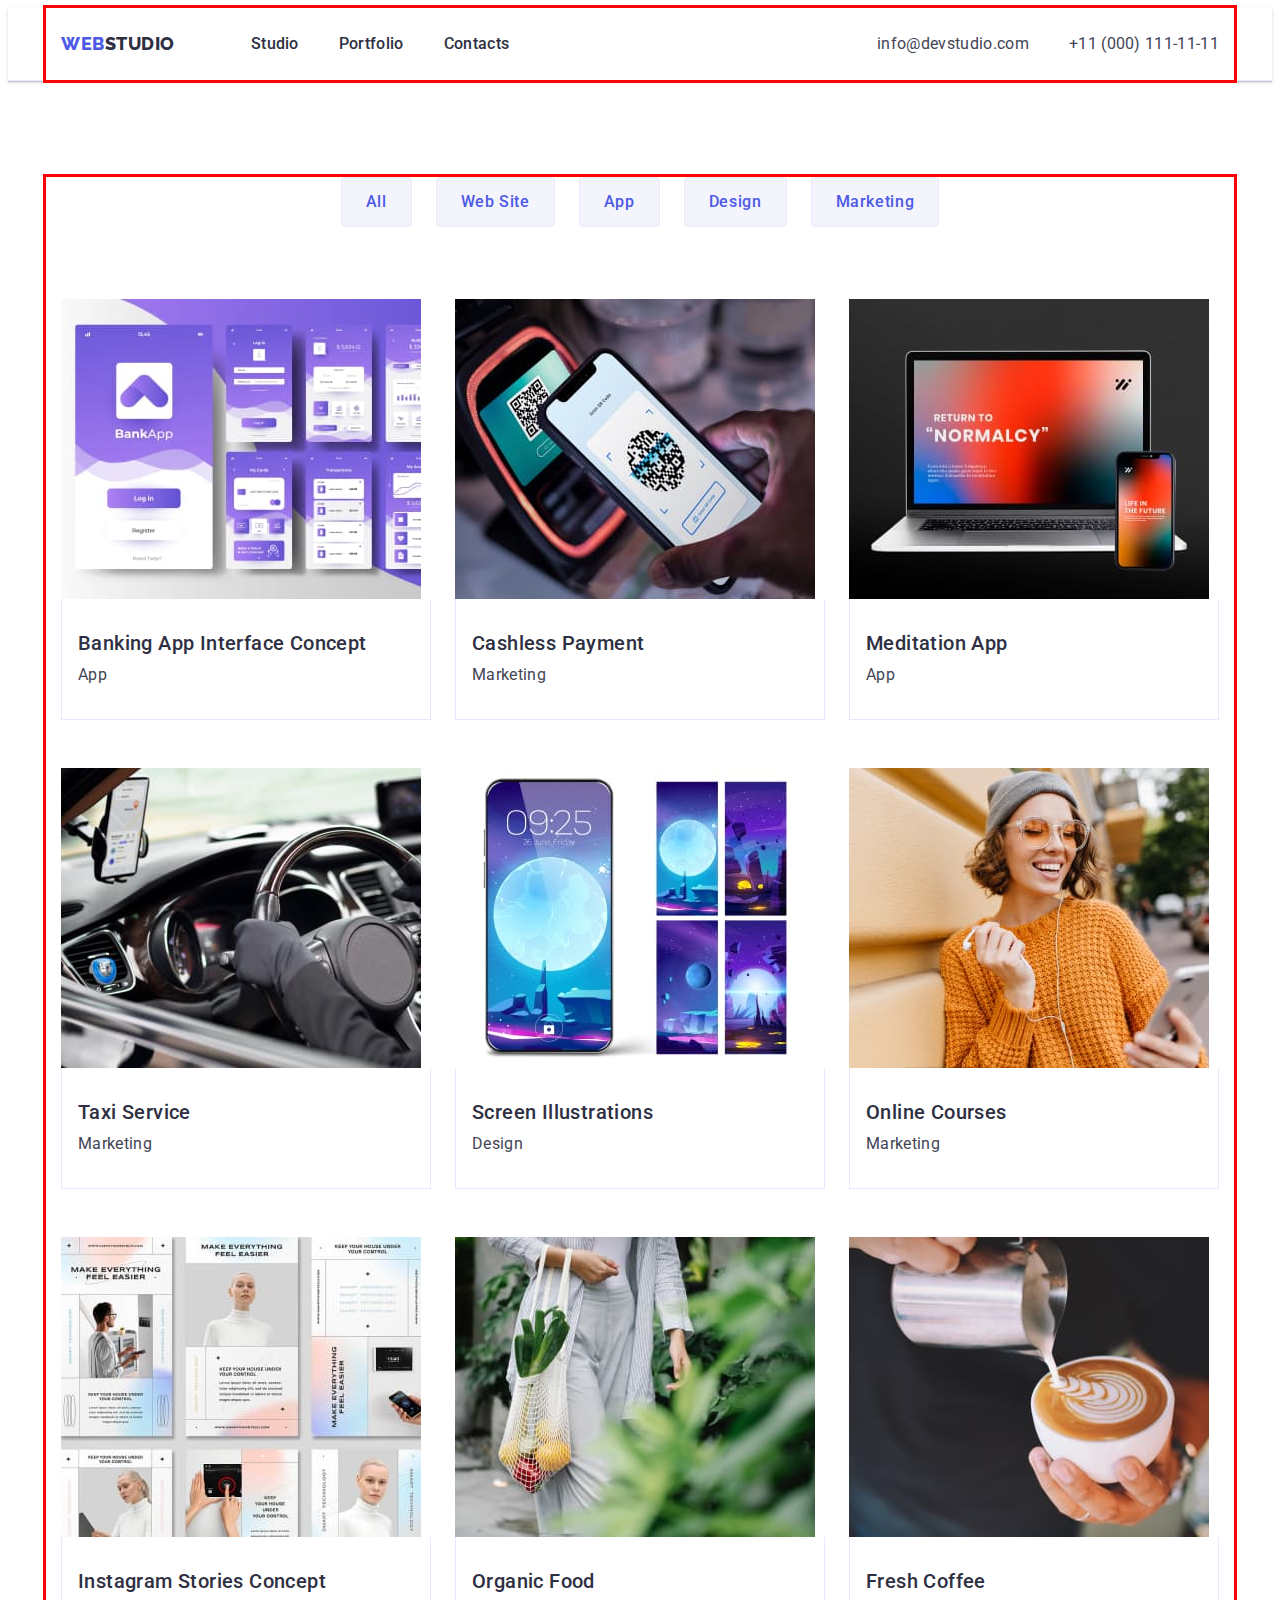
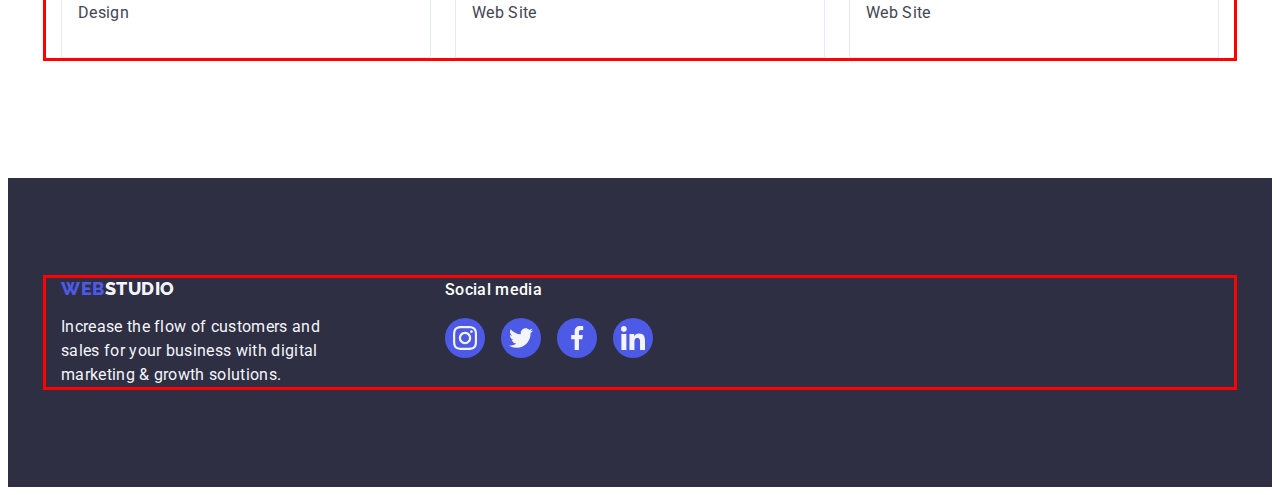
==== portfolio.html @ f40df697 "Initial commit" ====
<!DOCTYPE html>
<html lang="en">

<head>
    <meta charset="UTF-8">
    <meta name="viewport" content="width=device-width, initial-scale=1.0">
    <title>Home work two</title>
    <link rel="preconnect" href="https://fonts.googleapis.com">
    <link rel="preconnect" href="https://fonts.gstatic.com" crossorigin>
    <link
        href="https://fonts.googleapis.com/css2?family=Raleway:wght@800&family=Roboto:wght@400;500;700;900&display=swap"
        rel="stylesheet">
    <link rel="stylesheet" href="https://cdnjs.cloudflare.com/ajax/libs/modern-normalize/2.0.0/modern-normalize.min.css"
        integrity="sha512-4xo8blKMVCiXpTaLzQSLSw3KFOVPWhm/TRtuPVc4WG6kUgjH6J03IBuG7JZPkcWMxJ5huwaBpOpnwYElP/m6wg=="
        crossorigin="anonymous" referrerpolicy="no-referrer" />
    <link rel="stylesheet" href="./css/styles.css">
</head>

<body>
    <header class="header">
        <div class="container main-container">
            <nav class="header-navigation">
                <a href="./index.html" class="header-logo link">
                    Web<span class="logo-part">Studio</span>
                </a>

                <ul class="header-list list">

                    <li class="header-item">
                        <a href="./index.html" class="header-link link">Studio</a>
                    </li>

                    <li class="header-item">
                        <a href="./portfolio.html" class="header-link link">Portfolio</a>
                    </li>

                    <li class="header-item">
                        <a href="" class="header-link link">Contacts</a>
                    </li>

                </ul>
            </nav>

            <address class="contacts">
                <ul class="contacts-list list">

                    <li class="contacts-item">
                        <a href="mailto:info@devstudio.com" class="contacts-link link">info@devstudio.com</a>
                    </li>

                    <li class="contacts-item">
                        <a href="tel:+110001111111" class="contacts-link link">+11 (000) 111-11-11</a>
                    </li>

                </ul>
            </address>
        </div>
    </header>

    <main>

        <section class="main">
            <div class="container">
                <h1 class="main-services visually-hidden">List of services</h1>

                <ul class="main-services-list list">

                    <li>
                        <button type="button" class="main-item-button">All</button>
                    </li>

                    <li>
                        <button type="button" class="main-item-button">Web Site</button>
                    </li>

                    <li>
                        <button type="button" class="main-item-button">App</button>
                    </li>

                    <li>
                        <button type="button" class="main-item-button">Design</button>
                    </li>

                    <li>
                        <button type="button" class="main-item-button">Marketing</button>
                    </li>
                </ul>



                <ul class="main-images-list list">
                    <li class="main-list-item">
                        <a href="" class="main-item-link link">
                            <div class="main-images-container">
                                <img src="./images/img111.jpg" alt="interface concept" width="360">
                                <p class="main-images-text">14 Stylish and User-Friendly App Design Concepts · Task
                                    Manager App · Calorie Tracker
                                    App · Exotic Fruit Ecommerce App ·
                                    Cloud Storage App
                                </p>
                            </div>
                            <div class="second-container">
                                <h2 class="main-item-title">Banking App Interface Concept</h2>
                                <p class="main-item-text">App</p>
                            </div>
                        </a>

                    </li>

                    <li class="main-list-item">
                        <a href="" class="main-item-link link">
                            <div class="main-images-container">
                                <img src="./images/img222.jpg" alt="payment by phone" width="360">
                                <p class="main-images-text">14 Stylish and User-Friendly App Design Concepts · Task
                                    Manager App · Calorie Tracker
                                    App · Exotic Fruit Ecommerce App ·
                                    Cloud Storage App
                                </p>
                            </div>
                            <div class="second-container">
                                <h2 class="main-item-title">Cashless Payment</h2>
                                <p class="main-item-text">Marketing</p>
                            </div>
                        </a>

                    </li>

                    <li class="main-list-item">
                        <a href="" class="main-item-link link">
                            <div class="main-images-container">
                                <img src="./images/img333.jpg" alt="laptop and phone with text on screens" width="360">
                                <p class="main-images-text">14 Stylish and User-Friendly App Design Concepts · Task
                                    Manager App · Calorie Tracker
                                    App · Exotic Fruit Ecommerce App ·
                                    Cloud Storage App
                                </p>
                            </div>
                            <div class="second-container">
                                <h2 class="main-item-title">Meditation App</h2>
                                <p class="main-item-text">App</p>
                            </div>
                        </a>

                    </li>


                    <li class="main-list-item">
                        <a href="" class="main-item-link link">
                            <div class="main-images-container">
                                <img src="./images/img1111.jpg" alt="steering wheel and part of the car interior"
                                    width="360">
                                <p class="main-images-text">14 Stylish and User-Friendly App Design Concepts · Task
                                    Manager App · Calorie Tracker
                                    App · Exotic Fruit Ecommerce App ·
                                    Cloud Storage App
                                </p>
                            </div>
                            <div class="second-container">
                                <h2 class="main-item-title">Taxi Service</h2>
                                <p class="main-item-text">Marketing</p>
                            </div>
                        </a>

                    </li>

                    <li class="main-list-item">
                        <a href="" class="main-item-link link">
                            <div class="main-images-container">
                                <img src="./images/img2222.jpg" alt="phone lock screen" width="360">
                                <p class="main-images-text">14 Stylish and User-Friendly App Design Concepts · Task
                                    Manager App · Calorie Tracker
                                    App · Exotic Fruit Ecommerce App ·
                                    Cloud Storage App
                                </p>
                            </div>
                            <div class="second-container">
                                <h2 class="main-item-title">Screen Illustrations</h2>
                                <p class="main-item-text">Design</p>
                            </div>
                        </a>

                    </li>

                    <li class="main-list-item">
                        <a href="" class="main-item-link link">
                            <div class="main-images-container">
                                <img src="./images/img3333.jpg" alt="woman in headphones looking at her phone"
                                    width="360">
                                <p class="main-images-text">14 Stylish and User-Friendly App Design Concepts · Task
                                    Manager App · Calorie Tracker
                                    App · Exotic Fruit Ecommerce App ·
                                    Cloud Storage App
                                </p>
                            </div>
                            <div class="second-container">
                                <h2 class="main-item-title">Online Courses</h2>
                                <p class="main-item-text">Marketing</p>
                            </div>
                        </a>

                    </li>





                    <li class="main-list-item">
                        <a href="" class="main-item-link link">
                            <div class="main-images-container">
                                <img src="./images/imgone.jpg" alt="images with text" width="360">
                                <p class="main-images-text">14 Stylish and User-Friendly App Design Concepts · Task
                                    Manager App · Calorie Tracker
                                    App · Exotic Fruit Ecommerce App ·
                                    Cloud Storage App
                                </p>
                            </div>
                            <div class="second-container">
                                <h2 class="main-item-title">Instagram Stories Concept</h2>
                                <p class="main-item-text">Design</p>
                            </div>
                        </a>

                    </li>

                    <li class="main-list-item">
                        <a href="" class="main-item-link link">
                            <div class="main-images-container">
                                <img src="./images/imgtwo.jpg" alt="woman carrying groceries in a bag" width="360">
                                <p class="main-images-text">14 Stylish and User-Friendly App Design Concepts · Task
                                    Manager App · Calorie Tracker
                                    App · Exotic Fruit Ecommerce App ·
                                    Cloud Storage App
                                </p>
                            </div>
                            <div class="second-container">
                                <h2 class="main-item-title">Organic Food</h2>
                                <p class="main-item-text">Web Site</p>
                            </div>
                        </a>

                    </li>

                    <li class="main-list-item">
                        <a href="" class="main-item-link link">
                            <div class="main-images-container">
                                <img src="./images/imgthree.jpg" alt="man pouring coffee into a cup" width="360">
                                <p class="main-images-text">14 Stylish and User-Friendly App Design Concepts · Task
                                    Manager App · Calorie Tracker
                                    App · Exotic Fruit Ecommerce App ·
                                    Cloud Storage App
                                </p>
                            </div>
                            <div class="second-container">
                                <h2 class="main-item-title">Fresh Coffee</h2>
                                <p class="main-item-text">Web Site</p>
                            </div>
                        </a>

                    </li>

                </ul>
            </div>

        </section>

    </main>

    <footer class="second-logo">
        <div class="container footer-container">
            <div class="second-logo-container">
                <a href="./index.html" class="second-logo-link link">
                    Web<span class="second-logo-part">Studio</span>
                </a>
                <p class="second-logo-text">Increase the flow of customers and sales for your business with digital
                    marketing & growth solutions.
                </p>
            </div>
            <div class="secon-footer-container">
                <p class="second-footer-text">Social media</p>
                <ul class="second-footer-list list">
                    <li class="second-footer-item">
                        <a class="second-footer-link" href="">
                            <svg class="secon-footer-svg" width="24" height="24">
                                <use href="./images/icons.svg#icon-instagram"></use>
                            </svg>
                        </a>
                    </li>
                    <li class="second-footer-item">
                        <a class="second-footer-link" href="">
                            <svg class="secon-footer-svg" width="24" height="24">
                                <use href="./images/icons.svg#icon-twitter"></use>
                            </svg>
                        </a>
                    </li>
                    <li class="second-footer-item">
                        <a class="second-footer-link" href="">
                            <svg class="secon-footer-svg" width="24" height="24">
                                <use href="./images/icons.svg#icon-facebook"></use>
                            </svg>
                        </a>
                    </li>
                    <li class="second-footer-item">
                        <a class="second-footer-link" href="">
                            <svg class="secon-footer-svg" width="24" height="24">
                                <use href="./images/icons.svg#icon-linkedin"></use>
                            </svg>
                        </a>
                    </li>
                </ul>
            </div>
        </div>

    </footer>


</body>

</html>
---- css/styles.css ----
:root {
     --main-text-color: #434455;
     --secondary-text-color: #2E2F42;
     --main-bg-color: #FFF;
     --secobdary-bg-color: #F4F4FD;
     --main-focus-color: #4D5AE5;
     --border-color: #8e8f99;
}

/* Reset */

h1,
h2,
h3,
p {
     margin: 0;
}

/* All */

img {
     display: block;
}

.container {
     width: 1158px;
     padding: 0 15px;
     margin: 0 auto;
     outline: solid red;
}

body {
     font-family: 'Roboto', sans-serif;
     background-color: var(--main-bg-color);
     color: var(--main-text-color)
}

.link {
     text-decoration: none;
}

.list {
     list-style: none;
     margin: 0;
     padding: 0;
}

.visually-hidden {
     position: absolute;
     width: 1px;
     height: 1px;
     margin: -1px;
     border: 0;
     padding: 0;
     white-space: nowrap;
     clip-path: inset(100%);
     clip: rect(0 0 0 0);
     overflow: hidden;
}

/* logo */

.header {
     border-bottom: 1px solid #e7e9fc;
     box-shadow: 0px 2px 1px rgba(46, 47, 66, 0.08), 0px 1px 1px rgba(46, 47, 66, 0.16), 0px 1px 6px rgba(46, 47, 66, 0.08);
}

.header-logo {
     font-size: 18px;
     font-family: 'Raleway', sans-serif;
     font-weight: 800;
     line-height: 1.17;
     letter-spacing: 0.54px;
     text-transform: uppercase;
     color: var(--main-focus-color);
     margin-right: 76px;
}

.logo-part {
     color: var(--secondary-text-color);
}

/* Header navigation */

.header-navigation {
     display: flex;
     align-items: center;
}

.header-list {
     display: flex;
     gap: 40px;
}

.header-link {
     font-size: 16px;
     font-weight: 500;
     line-height: 1.5;
     letter-spacing: 0.02em;
     color: var(--secondary-text-color);
     padding-top: 24px;
     padding-bottom: 24px;
     display: block;
     position: relative;
     transition: color 250ms cubic-bezier(0.4, 0, 0.2, 1);
     
}

.header-link::after {
     display: block;
     content: "";
     position: absolute;
     left: 0;
     bottom: -1px;
     height: 4px;
     background-color: #404BBF;
     border-radius: 2px;
     transition: color 250ms cubic-bezier(0.4, 0, 0.2, 1);
}

.header-link:hover,
.header-link:focus {
     color: #404BBF;
}

.main-container {
     display: flex;
     align-items: center;
}

.contacts {
     font-style: normal;
     margin-left: auto;
}

.contacts-list {
     display: flex;
     gap: 40px;

}

.contacts-link {
     font-size: 16px;
     line-height: 1.5;
     letter-spacing: 0.02em;
     color: var(--main-text-color);
     transition: color 250ms cubic-bezier(0.4, 0, 0.2, 1);
}

.contacts-link:hover,
.contacts-link:focus {
     color: #404bbf;
}

/* Hero section */

.hero {
     background-color: rgba(46, 47, 66, 0.7);
     padding-top: 188px;
     padding-bottom: 188px;
     background-image: linear-gradient(rgba(46, 47, 66, 0.70), rgba(46, 47, 66, 0.70)), url(../images/people-office.jpg);
     background-size: cover;
     background-repeat: no-repeat;
     background-position: center;
     max-width: 1440px;
     margin: 0 auto;
     box-shadow: 0px 4px 4px 0px rgba(0, 0, 0, 0.25);
     border: 1px solid #000;
}

.hero-title {
     font-size: 56px;
     font-weight: 700;
     line-height: 1.07;
     letter-spacing: 0.02em;
     text-align: center;
     color: var(--main-bg-color);
     max-width: 496px;
     margin-left: auto;
     margin-right: auto;
     margin-bottom: 48px;
}

.hero-button {
     font-size: 16px;
     font-family: 'Roboto', sans-serif;
     font-weight: 500;
     line-height: 1.5;
     letter-spacing: 0.04em;
     background-color: var(--main-focus-color);
     color: var(--main-bg-color);
     cursor: pointer;
     display: block;
     min-width: 169px;
     height: 56px;
     border: none;
     border-radius: 4px;
     margin-left: auto;
     margin-right: auto;
     transition: background-color 250ms cubic-bezier(0.4, 0, 0.2, 1);

}

.hero-button:hover,
.hero-button:focus {
     background-color: #404bbf;
}

/* Features section */

.features {
     padding-top: 120px;
     padding-bottom: 120px;
}

.features-list {
     display: flex;
     gap: 24px;
}

.features-list-item {
     width: calc((100% - 72px) / 4);
     flex-shrink: 0;
}

.features-renctangle {
     border-radius: 4px;
     background-color: var(--secobdary-bg-color);
     width: 264px;
     height: 112px;
     margin-bottom: 8px;
     display: flex;
     justify-content: center;
     align-items: center;
}

.features-item-title {
     font-size: 20px;
     font-family: Roboto;
     font-weight: 500;
     line-height: 1.2;
     letter-spacing: 0.02em;
     color: var(--secondary-text-color);
     margin-bottom: 8px;

}

.features-item-text {
     font-size: 16px;
     line-height: 1.5;
     letter-spacing: 0.02em;
     color: var(--main-text-color);
}

/* Work section */

.work {
     padding-bottom: 120px;
}

.work-title {
     font-size: 36px;
     font-weight: 700;
     line-height: 1.11;
     letter-spacing: 0.02em;
     text-transform: capitalize;
     text-align: center;
     color: var(--secondary-text-color);
     margin-bottom: 72px;
}

.work-list {
     display: flex;
     gap: 24px;
}

.work-item {
     width: calc((100% - 48px) / 3);
}

/* Team section */

.team {
     background-color: var(--secobdary-bg-color);
     padding-top: 120px;
     padding-bottom: 120px;
}

.team-title {
     font-size: 36px;
     font-weight: 700;
     line-height: 1.11;
     letter-spacing: 0.02em;
     text-transform: capitalize;
     text-align: center;
     color: var(--secondary-text-color);
     margin-bottom: 72px;
}

.team-list {
     display: flex;
     gap: 24px;
}

.team-list-icon {
     display: flex;
     justify-content: center;
     gap: 24px;
     margin-top: 8px;
}

.team-item-icon {
     width: 40px;
     height: 40px;
}

.team-link-icon {
     width: 100%;
     height: 100%;
     background-color: var(--main-focus-color);
     border-radius: 50%;
     display: flex;
     align-items: center;
     justify-content: center;
     transition: background-color 250ms cubic-bezier(0.4, 0, 0.2, 1);
}

.team-link-icon:hover,
.team-link-icon:focus {
     background-color: #404BBF;;
}

.team-svg-icon {
     fill: var(--secobdary-bg-color);
}

.container-item {
     padding-top: 32px;
     padding-bottom: 32px;
     padding-left: 16px;
     padding-right: 16px;
}

.team-list-item {
     background-color: var(--main-bg-color);
     width: calc((100% - 72px) / 4);
     border-radius: 0px 0px 4px 4px;
     box-shadow: 0px 2px 1px 0px rgba(46, 47, 66, 0.08), 0px 1px 1px 0px rgba(46, 47, 66, 0.16), 0px 1px 6px 0px rgba(46, 47, 66, 0.08);
}

.team-item-title {
     font-size: 20px;
     font-weight: 500;
     line-height: 1.2;
     letter-spacing: 0.02em;
     color: var(--secondary-text-color);
     text-align: center;
     margin-bottom: 8px;
}

.team-item-text {
     font-size: 16px;
     line-height: 1.5;
     letter-spacing: 0.02em;
     color: var(--main-text-color);
     text-align: center;
}

/* Customers */

.customers {
     padding-top: 120px;
     padding-bottom: 120px;
}

.customers-title {
      color: var(--secondary-text-color);
      text-align: center;
      font-size: 36px;
      font-weight: 700;
      line-height: 1.11;
      letter-spacing: 0.02em;
      text-transform: capitalize;
      margin-bottom: 72px;
}

.customers-list {
     display: flex;
     gap: 24px;
}

.customers-rectangle {
     border-radius: 4px;
     border: 1px solid #8E8F99;
     width: 100%;
     height: 100%;
     display: flex;
     justify-content: center;
     align-items: center;
     color: var(--border-color);
     transition: border-color 250ms cubic-bezier(0.4, 0, 0.2, 1), color 250ms cubic-bezier(0.4, 0, 0.2, 1);
}

.customers-rectangle:hover,
.customers-rectangle:focus {
     border-color: #404BBF;
     color: #404BBF;
}

.customers-item {
     width: 168px;
     height: 88px;
}

.customers-icon {
     fill: currentColor;
}


/* Footer */

.second-logo {
     background-color: var(--secondary-text-color);
     padding-top: 100px;
     padding-bottom: 100px;
}

.second-logo-link {
     font-size: 18px;
     font-family: 'Raleway', sans-serif;
     font-weight: 800;
     line-height: 1.17;
     letter-spacing: 0.03em;
     text-transform: uppercase;
     color: var(--main-focus-color);
     display: inline-block;
     margin-bottom: 16px;
}

.second-logo-part {
     color: var(--secobdary-bg-color);
}

.second-logo-text {
     font-size: 16px;
     line-height: 1.5;
     letter-spacing: 0.02em;
     color: var(--secobdary-bg-color);
     max-width: 264px;
}

.second-footer-text {
     font-weight: 500;
     font-size: 16px;
     line-height: 1.5;
     letter-spacing: 0.02em;
     color: var(--main-bg-color);
     margin-bottom: 16px;
}

.second-footer-list {
     display: flex;
     gap: 16px;
}

.second-footer-item {
     width: 40px;
     height: 40px;
}

.second-footer-link {
     width: 100%;
     height: 100%;
     background-color: var(--main-focus-color);
     border-radius: 50%;
     display: flex;
     align-items: center;
     justify-content: center;
     transition: background-color 250ms cubic-bezier(0.4, 0, 0.2, 1);

}

.second-footer-link:hover,
.second-footer-link:focus {
     background-color: #31d0aa;
}

.secon-footer-svg {
     fill: var(--secobdary-bg-color);
}

.footer-container {
     display: flex;
     align-items: baseline;
}

.second-logo-container {
     margin-right: 120px;
}



/* Portfolio services */

.main {
     padding-top: 96px;
     padding-bottom: 120px;
}

.main-services-list {
     display: flex;
     justify-content: center;
     gap: 24px;
     margin-bottom: 72px;
}

.main-item-button {
     font-size: 16px;
     font-family: 'Roboto', sans-serif;
     font-weight: 500;
     line-height: 1.5;
     letter-spacing: 0.04em;
     color: var(--main-focus-color);
     background-color: var(--secobdary-bg-color);
     cursor: pointer;
     padding-top: 12px;
     padding-bottom: 12px;
     padding-left: 24px;
     padding-right: 24px;
     border: 1px solid #e7e9fc;
     border-radius: 4px;
     transition: 
      color 250ms cubic-bezier(0.4, 0, 0.2, 1),
      background-color 250ms cubic-bezier(0.4, 0, 0.2, 1),
      border-color 250ms cubic-bezier(0.4, 0, 0.2, 1),
      box-shadow 250ms cubic-bezier(0.4, 0, 0.2, 1);

}

.main-item-button:hover,
.main-item-button:focus {
     color: var(--main-bg-color);
     background-color: #404BBF;
     border: 1px solid transparent;
     box-shadow: 0px 2px 2px 0px rgba(0, 0, 0, 0.12), 0px 2px 1px 0px rgba(0, 0, 0, 0.08), 0px 3px 1px 0px rgba(0, 0, 0, 0.10);
}

/* Images */

.main-images-list {
     display: flex;
     flex-wrap: wrap;
     column-gap: 24px;
     row-gap: 48px;
}

.main-list-item {
     width: calc((100% - 48px) / 3);

}

.main-images-list .main-item-title {
     font-size: 20px;
     font-weight: 500;
     line-height: 1.2;
     letter-spacing: 0.02em;
     color: var(--secondary-text-color);
     margin-bottom: 8px;
}

.main-images-list .main-item-text {
     font-size: 16px;
     line-height: 1.5;
     letter-spacing: 0.02em;
     color: var(--main-text-color)
}

.main-images-text {
     position: absolute;
     top: 0;
     font-size: 16px;
     line-height: 1.5;
     letter-spacing: 0.02em;
     color: var(--secobdary-bg-color);
     padding: 40px 32px;
     background-color: var(--main-focus-color);
     height: 100%;
     width: 100%;
     transform: translateY(100%);
     transition: transform 250ms cubic-bezier(0.4, 0, 0.2, 1);
}

.main-images-container {
     position: relative;
     overflow: hidden;
}

.second-container {
     padding-top: 32px;
     padding-bottom: 32px;
     padding-left: 16px;
     padding-right: 16px;
     border: 1px solid #e7e9fc;
     border-top: none;
}

.main-item-link {
     display: block;
     transition: box-shadow 250ms cubic-bezier(0.4, 0, 0.2, 1);
}

.main-item-link:hover p,
.main-item-link:focus p{
     box-shadow: 
      0px 1px 6px rgba(46, 47, 66, 0.08),
      0px 1px 1px rgba(46, 47, 66, 0.16),
      0px 2px 1px rgba(46, 47, 66, 0.08);
     transform: translateY(0%);
}

.backdrop {
     background-color: rgba(46, 47, 66, 0.4);
     width: 100%;
     height: 100%;
     position: fixed;
     top: 0;
     left: 0;
     transition: opacity 250ms cubic-bezier(0.4, 0, 0.2, 1), visibility 250ms cubic-bezier(0.4, 0, 0.2, 1);
}

.is-hidden {
     opacity: 0;
     visibility: hidden;
     pointer-events: none;
}

.backdrop-modal {
     position: absolute;
     top: 50%;
     left: 50%;
     transform: translate(-50%, -50%) scale(1);
     width: 408px;
     min-height: 584px;
     background: #fcfcfc;
     box-shadow: 
      0px 1px 1px rgba(0, 0, 0, 0.14),
      0px 1px 3px rgba(0, 0, 0, 0.12),
      0px 2px 1px rgba(0, 0, 0, 0.2);
      border-radius: 4px;
     transition: transform 250ms cubic-bezier(0.4, 0, 0.2, 1);
}

.backdrop-btn {
     position: absolute;
     top: 24px;
     right: 24px;
     width: 24px;
     height: 24px;
     border-radius: 50%;
     display: flex;
     align-items: center;
     justify-content: center;
     background-color: #e7e9fc;
     border: 1px solid rgba(0, 0, 0, 0.1);
     padding: 0;
     cursor: pointer;
     transition: background-color 250ms cubic-bezier(0.4, 0, 0.2, 1), border 250ms cubic-bezier(0.4, 0, 0.2, 1);
}

.backdrop-btn:hover,
.backdrop-btn:focus {
     background-color: #404bbf;
     border: none;
     fill: var(--main-bg-color);
}

.backdrop-icon {
     transition: fill 250ms cubic-bezier(0.4, 0, 0.2, 1);
}
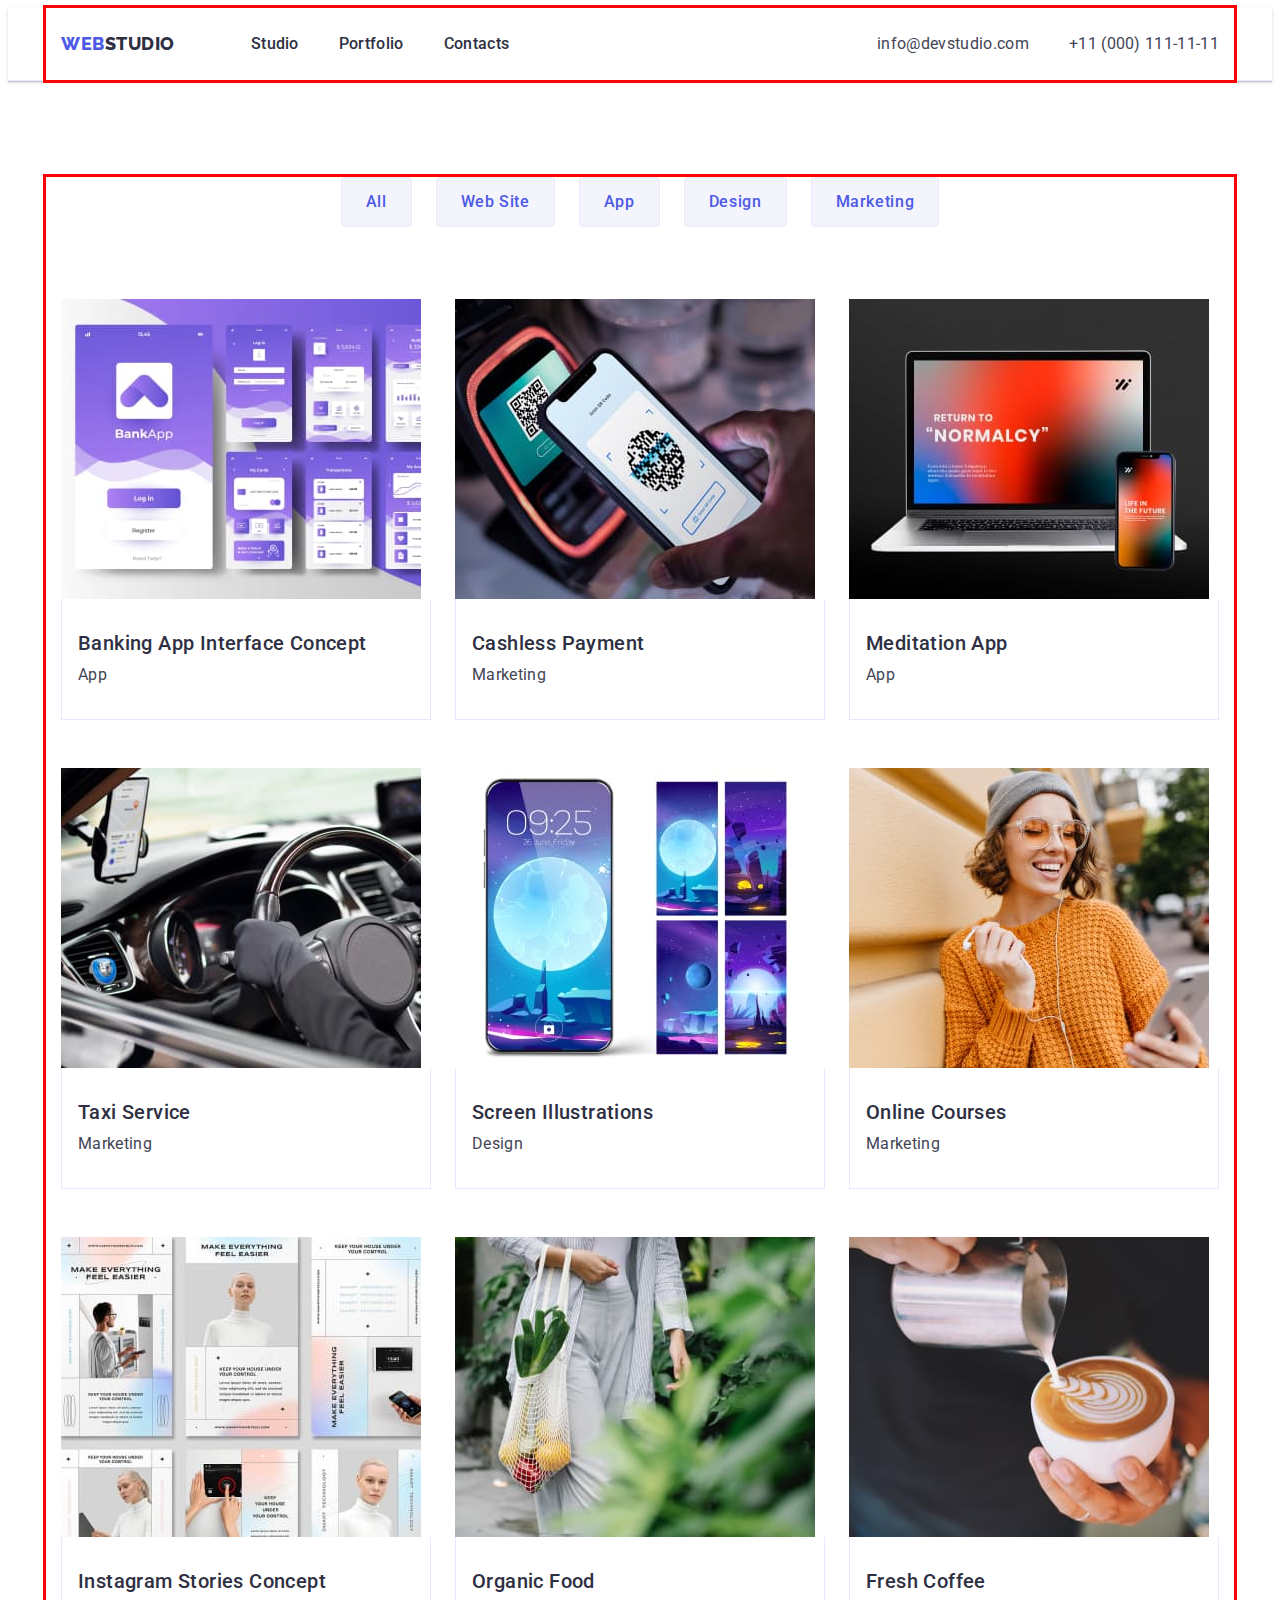
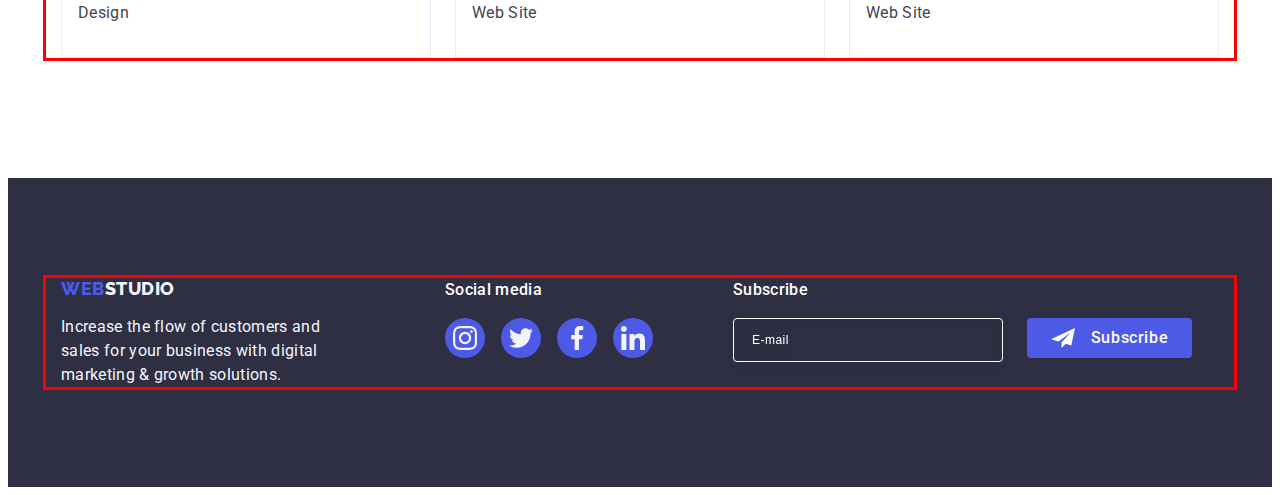
==== commit d0e80f84: "footer" ====
--- a/portfolio.html
+++ b/portfolio.html
@@ -308,6 +308,22 @@
                     </li>
                 </ul>
             </div>
+            <div class="sub">
+                <p class="sub-text">
+                    Subscribe
+                </p>
+                <form class="sub-form">
+                    <label class="sub-label">
+                        <input class="sub-input" type="email" name="email" placeholder="E-mail">
+                    </label>
+                    <button class="sub-btn" type="submit">
+                        <svg class="sub-svg" width="24" height="24">
+                            <use href="./images/fly.svg#icon-fly"></use>
+                        </svg>
+                        Subscribe
+                    </button>
+                </form>
+            </div>
         </div>
 
     </footer>
--- a/css/styles.css
+++ b/css/styles.css
@@ -5,6 +5,7 @@
      --secobdary-bg-color: #F4F4FD;
      --main-focus-color: #4D5AE5;
      --border-color: #8e8f99;
+     --input-bg: #404bbf;
 }
 
 /* Reset */
@@ -103,7 +104,7 @@
      display: block;
      position: relative;
      transition: color 250ms cubic-bezier(0.4, 0, 0.2, 1);
-     
+
 }
 
 .header-link::after {
@@ -327,7 +328,8 @@
 
 .team-link-icon:hover,
 .team-link-icon:focus {
-     background-color: #404BBF;;
+     background-color: #404BBF;
+     ;
 }
 
 .team-svg-icon {
@@ -374,14 +376,14 @@
 }
 
 .customers-title {
-      color: var(--secondary-text-color);
-      text-align: center;
-      font-size: 36px;
-      font-weight: 700;
-      line-height: 1.11;
-      letter-spacing: 0.02em;
-      text-transform: capitalize;
-      margin-bottom: 72px;
+     color: var(--secondary-text-color);
+     text-align: center;
+     font-size: 36px;
+     font-weight: 700;
+     line-height: 1.11;
+     letter-spacing: 0.02em;
+     text-transform: capitalize;
+     margin-bottom: 72px;
 }
 
 .customers-list {
@@ -529,11 +531,11 @@
      padding-right: 24px;
      border: 1px solid #e7e9fc;
      border-radius: 4px;
-     transition: 
-      color 250ms cubic-bezier(0.4, 0, 0.2, 1),
-      background-color 250ms cubic-bezier(0.4, 0, 0.2, 1),
-      border-color 250ms cubic-bezier(0.4, 0, 0.2, 1),
-      box-shadow 250ms cubic-bezier(0.4, 0, 0.2, 1);
+     transition:
+          color 250ms cubic-bezier(0.4, 0, 0.2, 1),
+          background-color 250ms cubic-bezier(0.4, 0, 0.2, 1),
+          border-color 250ms cubic-bezier(0.4, 0, 0.2, 1),
+          box-shadow 250ms cubic-bezier(0.4, 0, 0.2, 1);
 
 }
 
@@ -610,11 +612,11 @@
 }
 
 .main-item-link:hover p,
-.main-item-link:focus p{
-     box-shadow: 
-      0px 1px 6px rgba(46, 47, 66, 0.08),
-      0px 1px 1px rgba(46, 47, 66, 0.16),
-      0px 2px 1px rgba(46, 47, 66, 0.08);
+.main-item-link:focus p {
+     box-shadow:
+          0px 1px 6px rgba(46, 47, 66, 0.08),
+          0px 1px 1px rgba(46, 47, 66, 0.16),
+          0px 2px 1px rgba(46, 47, 66, 0.08);
      transform: translateY(0%);
 }
 
@@ -626,6 +628,7 @@
      top: 0;
      left: 0;
      transition: opacity 250ms cubic-bezier(0.4, 0, 0.2, 1), visibility 250ms cubic-bezier(0.4, 0, 0.2, 1);
+     padding: 72px 24px 24px 24px;
 }
 
 .is-hidden {
@@ -642,11 +645,11 @@
      width: 408px;
      min-height: 584px;
      background: #fcfcfc;
-     box-shadow: 
-      0px 1px 1px rgba(0, 0, 0, 0.14),
-      0px 1px 3px rgba(0, 0, 0, 0.12),
-      0px 2px 1px rgba(0, 0, 0, 0.2);
-      border-radius: 4px;
+     box-shadow:
+          0px 1px 1px rgba(0, 0, 0, 0.14),
+          0px 1px 3px rgba(0, 0, 0, 0.12),
+          0px 2px 1px rgba(0, 0, 0, 0.2);
+     border-radius: 4px;
      transition: transform 250ms cubic-bezier(0.4, 0, 0.2, 1);
 }
 
@@ -676,4 +679,188 @@
 
 .backdrop-icon {
      transition: fill 250ms cubic-bezier(0.4, 0, 0.2, 1);
+}
+
+.sub-text {
+     margin-bottom: 16px;
+     font-weight: 500;
+     font-size: 16px;
+     line-height: 1.5;
+     letter-spacing: 0.02em;
+     color: var(--main-bg-color);
+     margin-left: 80px;
+}
+
+.sub-form {
+     display: flex;
+     gap: 24px;
+}
+
+.sub-input {
+     width: 264px;
+     height: 40px;
+     border: 1px solid #ffffff;
+     background-color: transparent;
+     font-size: 12px;
+     line-height: 1.5;
+     letter-spacing: 0.04em;
+     margin-left: 80px;
+     filter: drop-shadow(0px 4px 4px rgba(0, 0, 0, 0.15));
+     border-radius: 4px;
+     color: var(--main-bg-color);
+}
+
+.sub-input::placeholder {
+     color: var(--main-bg-color);
+     padding-left: 16px;
+}
+
+.sub-btn {
+     min-width: 165px;
+     height: 40px;
+     display: flex;
+     justify-content: center;
+     align-items: center;
+     font-family: "Roboto", sans-serif;
+     font-size: 16px;
+     font-weight: 500;
+     line-height: 1.5;
+     letter-spacing: 0.04em;
+     color: var(--main-bg-color);
+     cursor: pointer;
+     background-color: var(--main-focus-color);
+     border: none;
+     border-radius: 4px;
+}
+
+.sub-svg {
+     margin-right: 16px;
+}
+
+.backdrop-text {
+     font-weight: 500;
+     font-size: 16px;
+     line-height: 1.5;
+     text-align: center;
+     letter-spacing: 0.02em;
+     color: var(--secondary-text-color);
+     margin-bottom: 16px;
+}
+
+.backdrop-form-container {
+     margin-bottom: 8px;
+}
+
+.backdrop-label {
+     font-size: 12px;
+     line-height: 1.17;
+     letter-spacing: 0.04em;
+     color: var(--border-color);
+     display: block;
+     margin-bottom: 4px;
+}
+
+.backdrop-input-container {
+     position: relative;
+}
+
+.backdrop-input {
+     width: 100%;
+     height: 40px;
+     border: 1px solid rgba(46, 47, 66, 0.4);
+     border-radius: 4px;
+     background-color: transparent;
+     padding-left: 38px;
+     outline: transparent;
+     transition: border-color 250ms cubic-bezier(0.4, 0, 0.2, 1);
+}
+
+.backdrop-input:focus {
+     border-color: var(--main-focus-color);
+}
+
+.backdrop-svg {
+     position: absolute;
+     left: 16px;
+     top: 50%;
+     transform: translateY(-50%);
+     transition: fill 250ms cubic-bezier(0.4, 0, 0.2, 1);
+}
+
+.backdrop-input:focus .backdrop-svg {
+     fill: var(--main-focus-color);
+}
+
+.second-backdrop-form-container {
+     margin-bottom: 16px;
+}
+
+.backdrop-textarea {
+     width: 100%;
+     height: 120px;
+     font-size: 12px;
+     line-height: 1.17;
+     letter-spacing: 0.04em;
+     color: rgba(46, 47, 66, 0.4);
+     border: 1px solid rgba(46, 47, 66, 0.4);
+     border-radius: 4px;
+     background-color: transparent;
+     padding: 8px 16px;
+     outline: transparent;
+     resize: none;
+     transition: border-color 250ms cubic-bezier(0.4, 0, 0.2, 1);
+}
+
+.backdrop-textarea:focus {
+     border-color: var(--main-focus-color);
+}
+
+.third-backdrop-form-container {
+     margin-bottom: 24px;
+}
+
+.second-backdrop-label {
+     font-size: 12px;
+     line-height: 1.17;
+     letter-spacing: 0.04em;
+     color: var(--border-color);
+}
+
+.backdrop-span {
+     width: 16px;
+     height: 16px;
+     border: 1px solid rgba(46, 47, 66, 0.4);
+     border-radius: 2px;
+     transition: background-color 250ms cubic-bezier(0.4, 0, 0.2, 1), border 250ms cubic-bezier(0.4, 0, 0.2, 1), fill 250ms cubic-bezier(0.4, 0, 0.2, 1);
+     display: inline-flex;
+     align-items: center;
+     justify-content: center;
+     fill: transparent;
+}
+
+.sedecond-backdrop-input:checked .backdrop-span {
+     background-color: var(--input-bg);
+     border: none;
+     fill: var(--secobdary-bg-color);
+}
+
+.backdrop-link {
+     color: var(--main-focus-color);
+}
+
+.second-backdrop-btn {
+     display: block;
+     min-width: 169px;
+     height: 56px;
+     font-family: "Roboto", sans-serif;
+     font-size: 16px;
+     font-weight: 500;
+     line-height: 1.5;
+     letter-spacing: 0.04em;
+     color: var(--main-bg-color);
+     cursor: pointer;
+     background-color: var(--main-focus-color);
+     border: none;
+     border-radius: 4px;
+     transition: background-color 250ms cubic-bezier(0.4, 0, 0.2, 1);
 }